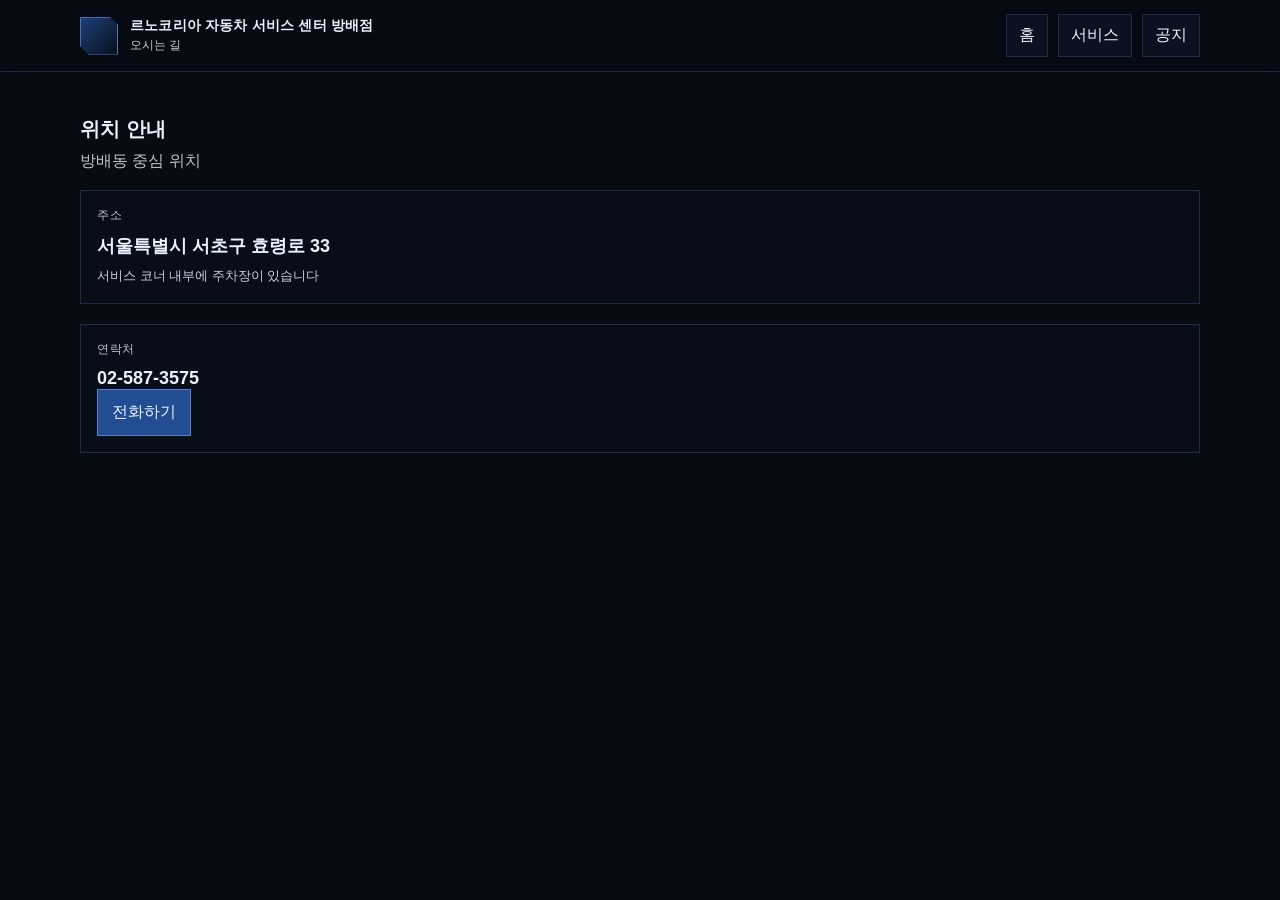
==== location.html @ 2733fbb9 "Add files via upload" ====
<!doctype html>
<html lang="ko">
<head>
  <meta charset="utf-8" />
  <meta name="viewport" content="width=device-width, initial-scale=1" />
  <title>오시는 길</title>
  <link rel="stylesheet" href="style.css" />
</head>
<body>

<header class="header">
  <div class="container header-inner">
    <div class="brand">
      <div class="brand-mark"></div>
      <div class="brand-text">
        <div class="brand-name">르노코리아 자동차 서비스 센터 방배점</div>
        <div class="brand-sub">오시는 길</div>
      </div>
    </div>
    <nav class="nav">
      <a href="index.html" class="nav-link">홈</a>
      <a href="service.html" class="nav-link">서비스</a>
      <a href="notice.html" class="nav-link">공지</a>
    </nav>
  </div>
</header>

<main class="section">
  <div class="container">

    <div class="section-head">
      <h2 class="section-title">위치 안내</h2>
      <p class="section-sub">방배동 중심 위치</p>
    </div>

    <div class="panel">
      <div class="panel-label">주소</div>
      <div class="panel-value">서울특별시 서초구 효령로 33</div>
      <div class="panel-mini">서비스 코너 내부에 주차장이 있습니다</div>
    </div>

    <div class="panel" style="margin-top:20px;">
      <div class="panel-label">연락처</div>
      <div class="panel-value">02-587-3575</div>
      <div class="panel-actions">
        <a class="btn btn-primary" href="tel:025873575">전화하기</a>
      </div>
    </div>

  </div>
</main>

</body>
</html>
---- style.css ----
/* ===== 기본 리셋 ===== */
* { box-sizing: border-box; }
html, body { margin: 0; padding: 0; }
body { font-family: Arial, Helvetica, sans-serif; background: #070b12; color: #eaf0ff; }

/* ===== 공통 ===== */
.container { width: min(1120px, 92%); margin: 0 auto; }
.text-link { color: #8fb7ff; text-decoration: none; }
.text-link:hover { text-decoration: underline; }

/* ===== 헤더 ===== */
.header{
  position: sticky; top: 0; z-index: 50;
  background: rgba(7, 11, 18, 0.72);
  backdrop-filter: blur(10px);
  border-bottom: 1px solid rgba(130,170,255,0.18);
}
.header-inner{
  display: flex; align-items: center; justify-content: space-between;
  padding: 14px 0;
}
.brand{ display: flex; align-items: center; gap: 12px; }
.brand-mark{
  width: 38px; height: 38px;
  border: 1px solid rgba(130,170,255,0.55);
  background: linear-gradient(135deg, rgba(56,130,246,0.45), rgba(59,130,246,0.05));
  clip-path: polygon(0 0, 78% 0, 100% 22%, 100% 100%, 22% 100%, 0 78%);
}
.brand-name{ font-weight: 800; font-size: 14px; letter-spacing: 0.2px; }
.brand-sub{ font-size: 12px; opacity: 0.85; margin-top: 2px; }

.nav{ display: flex; gap: 10px; }
.nav-link{
  color: #eaf0ff; text-decoration: none;
  padding: 10px 12px;
  border: 1px solid rgba(130,170,255,0.18);
  border-radius: 0; /* 각지게 */
  background: rgba(20, 30, 55, 0.35);
}
.nav-link:hover{
  border-color: rgba(130,170,255,0.55);
  background: rgba(20, 30, 55, 0.6);
}

/* ===== 히어로 ===== */
.hero{
  min-height: 78vh;
  position: relative;
  border-bottom: 1px solid rgba(130,170,255,0.18);
  background:
    linear-gradient(180deg, rgba(7,11,18,0.4), rgba(7,11,18,0.95)),
    url("image/hero.jpg") center / cover no-repeat;
}
.hero-inner{ padding: 56px 0; display: flex; }
.hero-card{
  max-width: 520px;
  border: 1px solid rgba(130,170,255,0.22);
  background: rgba(10, 16, 30, 0.62);
  padding: 20px;
  box-shadow: 0 0 0 1px rgba(20, 40, 90, 0.15) inset;
}
.hero-kicker{
  font-size: 12px;
  letter-spacing: 1.4px;
  opacity: 0.9;
  color: #8fb7ff;
}
.hero-title{
  margin: 10px 0 10px;
  font-size: 34px;
  line-height: 1.1;
}
.hero-desc{
  margin: 0 0 14px;
  opacity: 0.9;
  line-height: 1.6;
}
.hero-actions{ display: flex; gap: 10px; margin-top: 14px; }
.btn{
  display: inline-block;
  padding: 12px 14px;
  text-decoration: none;
  border: 1px solid rgba(130,170,255,0.25);
  border-radius: 0;
  color: #eaf0ff;
}
.btn-primary{
  background: rgba(56,130,246,0.55);
  border-color: rgba(130,170,255,0.55);
}
.btn-primary:hover{ background: rgba(56,130,246,0.75); }
.btn-ghost{
  background: rgba(20, 30, 55, 0.35);
}
.btn-ghost:hover{ background: rgba(20, 30, 55, 0.6); }

.hero-meta{ display: flex; gap: 8px; margin-top: 14px; flex-wrap: wrap; }
.pill{
  font-size: 12px;
  padding: 8px 10px;
  border: 1px solid rgba(130,170,255,0.18);
  background: rgba(20, 30, 55, 0.25);
}

/* ===== 섹션 ===== */
.section{ padding: 44px 0; }
.section-alt{ background: rgba(10, 16, 30, 0.5); border-top: 1px solid rgba(130,170,255,0.12); }
.section-head{ margin-bottom: 18px; }
.section-title{ margin: 0; font-size: 20px; }
.section-sub{ margin: 8px 0 0; opacity: 0.8; }

/* ===== 카드 그리드 ===== */
.grid{
  display: grid;
  grid-template-columns: repeat(3, 1fr);
  gap: 14px;
}
.card{
  text-decoration: none;
  color: inherit;
  border: 1px solid rgba(130,170,255,0.2);
  background: rgba(10, 16, 30, 0.55);
  padding: 16px;
}
.card:hover{
  border-color: rgba(130,170,255,0.55);
  background: rgba(10, 16, 30, 0.75);
}
.card-top{ display: flex; align-items: center; gap: 10px; }
.card-icon{
  width: 28px; height: 28px;
  border: 1px solid rgba(130,170,255,0.35);
  background: rgba(56,130,246,0.2);
  clip-path: polygon(0 0, 85% 0, 100% 25%, 100% 100%, 15% 100%, 0 75%);
}
.card-title{ font-weight: 800; }
.card-desc{ margin-top: 10px; opacity: 0.85; line-height: 1.6; }
.card-cta{ margin-top: 12px; color: #8fb7ff; font-weight: 700; }

/* ===== 하단 정보 ===== */
.info{
  display: grid;
  grid-template-columns: repeat(3, 1fr);
  gap: 14px;
  padding: 28px 0;
}
.info-block{
  border: 1px solid rgba(130,170,255,0.16);
  background: rgba(7, 11, 18, 0.35);
  padding: 14px;
}
.info-label{ font-size: 12px; opacity: 0.8; }
.info-value{ margin-top: 8px; font-weight: 700; }

/* ===== 푸터 ===== */
.footer{
  border-top: 1px solid rgba(130,170,255,0.12);
  padding: 18px 0;
  opacity: 0.85;
}
.footer-inner{
  display: flex; justify-content: space-between; gap: 12px; flex-wrap: wrap;
}
.footer-mini{ opacity: 0.7; font-size: 12px; }

/* ===== 반응형(핸드폰) ===== */
@media (max-width: 900px){
  .grid{ grid-template-columns: 1fr; }
  .info{ grid-template-columns: 1fr; }
  .hero-title{ font-size: 28px; }
  .nav{ gap: 6px; }
  .nav-link{ padding: 9px 10px; font-size: 13px; }
}
/* ===== 빠른 문의 바 ===== */
.quickbar{
  padding: 18px 0;
  border-bottom: 1px solid rgba(130,170,255,0.12);
  background: rgba(10, 16, 30, 0.55);
}

.quickbar-inner{
  display: flex;
  align-items: center;
  justify-content: space-between;
  gap: 14px;
  flex-wrap: wrap;
}

.qb-title{
  font-weight: 900;
  letter-spacing: 0.2px;
}

.qb-sub{
  margin-top: 4px;
  font-size: 12px;
  opacity: 0.85;
}

.quickbar-actions{
  display: flex;
  gap: 10px;
  flex-wrap: wrap;
}

.action{
  display: inline-block;
  padding: 10px 12px;
  text-decoration: none;
  border: 1px solid rgba(130,170,255,0.22);
  background: rgba(20, 30, 55, 0.35);
  color: #eaf0ff;
  border-radius: 0;
  font-weight: 700;
}

.action:hover{
  border-color: rgba(130,170,255,0.55);
  background: rgba(20, 30, 55, 0.6);
}

.action-primary{
  background: rgba(56,130,246,0.65);
  border-color: rgba(130,170,255,0.6);
}

.action-primary:hover{
  background: rgba(56,130,246,0.85);
}

/* ===== 오시는 길/운영 정보 패널 ===== */
.info-grid{
  display: grid;
  grid-template-columns: repeat(3, 1fr);
  gap: 14px;
  margin-top: 16px;
}

.panel{
  border: 1px solid rgba(130,170,255,0.18);
  background: rgba(10, 16, 30, 0.55);
  padding: 16px;
}

.panel-accent{
  border-color: rgba(130,170,255,0.5);
  box-shadow: 0 0 0 1px rgba(56,130,246,0.18) inset;
}

.panel-label{
  font-size: 12px;
  opacity: 0.8;
  letter-spacing: 0.6px;
}

.panel-value{
  margin-top: 10px;
  font-size: 18px;
  font-weight: 900;
}

.panel-mini{
  margin-top: 8px;
  opacity: 0.85;
  line-height: 1.6;
  font-size: 13px;
}

.panel-link{
  display: inline-block;
  margin-top: 12px;
  color: #8fb7ff;
  text-decoration: none;
  font-weight: 800;
}

.panel-link:hover{
  text-decoration: underline;
}

.pill-row{
  display: flex;
  gap: 8px;
  flex-wrap: wrap;
  margin-top: 12px;
}

/* 기존 .pill이 있으면 그대로 사용, 없으면 아래로 대체 */
.pill{
  font-size: 12px;
  padding: 8px 10px;
  border: 1px solid rgba(130,170,255,0.18);
  background: rgba(20, 30, 55, 0.25);
}

/* ===== 반응형 ===== */
@media (max-width: 900px){
  .info-grid{ grid-template-columns: 1fr; }
}
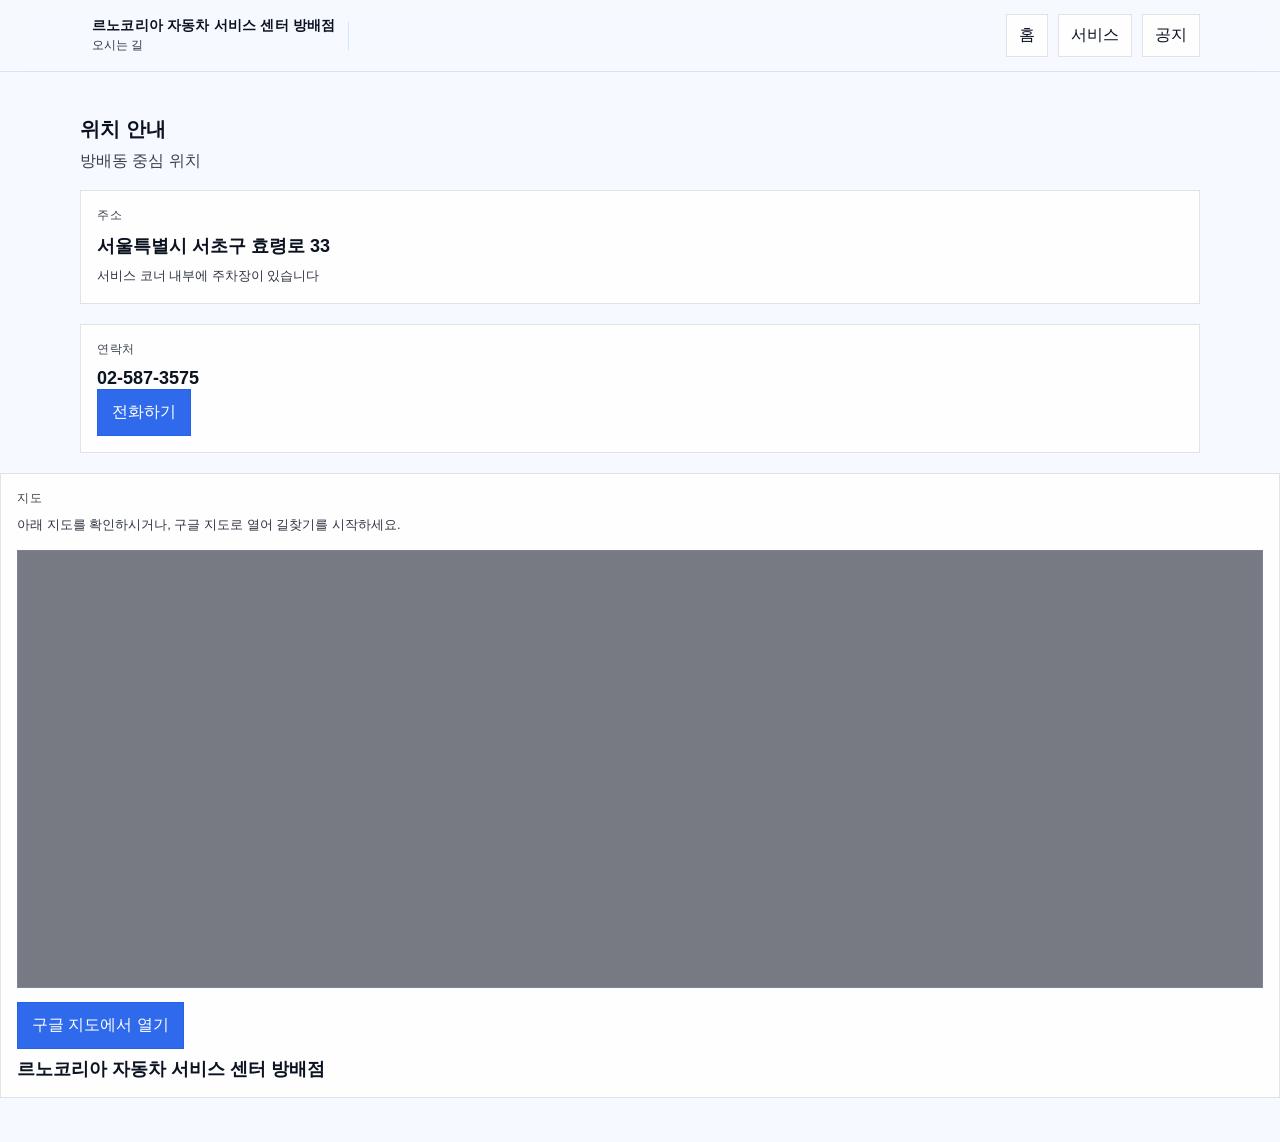
==== commit 224716c4: "Add files via upload" ====
--- a/location.html
+++ b/location.html
@@ -48,6 +48,31 @@
     </div>
 
   </div>
+  <div class="panel" style="margin-top:20px;">
+  <div class="panel-label">지도</div>
+  <div class="panel-mini">
+    아래 지도를 확인하시거나, 구글 지도로 열어 길찾기를 시작하세요.
+  </div>
+
+  <div class="map-wrap">
+    <iframe
+      src="https://www.google.com/maps?q=서울특별시%20서초구%20효령로%2033&output=embed"
+      loading="lazy"
+      referrerpolicy="no-referrer-when-downgrade">
+    </iframe>
+  </div>
+
+  <div style="margin-top:14px;">
+    <a class="btn btn-primary"
+       target="_blank"
+       href="https://www.google.com/maps/search/?api=1&query=서울특별시%20서초구%20효령로%2033">
+      구글 지도에서 열기
+    </a>
+    <div class="panel-value" style="margin-top:8px;">
+  르노코리아 자동차 서비스 센터 방배점
+</div>
+  </div>
+</div>
 </main>
 
 </body>
--- a/style.css
+++ b/style.css
@@ -19,15 +19,21 @@
   display: flex; align-items: center; justify-content: space-between;
   padding: 14px 0;
 }
-.brand{ display: flex; align-items: center; gap: 12px; }
-.brand-mark{
-  width: 38px; height: 38px;
-  border: 1px solid rgba(130,170,255,0.55);
-  background: linear-gradient(135deg, rgba(56,130,246,0.45), rgba(59,130,246,0.05));
-  clip-path: polygon(0 0, 78% 0, 100% 22%, 100% 100%, 22% 100%, 0 78%);
+.brand{ display: flex; align-items: center; gap: 12px; position:relative;}
+.brand-logo{
+  height: 34px;
+  width: auto;
+  object-fit: contain;
+  display: block;
 }
 .brand-name{ font-weight: 800; font-size: 14px; letter-spacing: 0.2px; }
 .brand-sub{ font-size: 12px; opacity: 0.85; margin-top: 2px; }
+.brand::after{
+  content:"";
+  width:1px;
+  height:28px;
+  background:rgba(130,170,255,0.3);
+}
 
 .nav{ display: flex; gap: 10px; }
 .nav-link{
@@ -296,4 +302,140 @@
 /* ===== 반응형 ===== */
 @media (max-width: 900px){
   .info-grid{ grid-template-columns: 1fr; }
+}
+.map-wrap{
+  margin-top: 14px;
+  border: 1px solid rgba(130,170,255,0.18);
+  background: rgba(10, 16, 30, 0.55);
+  padding: 8px;
+}
+
+.map-wrap iframe{
+  width: 100%;
+  height: 420px;
+  border: 0;
+  display: block;
+}
+/* ===== Light Theme Override (화이트 테크) ===== */
+
+/* 전체 배경/글자 */
+body{
+  background: #f6f9ff;
+  color: #0b1220;
+}
+
+/* 헤더 */
+.header{
+  background: rgba(246, 249, 255, 0.85);
+  border-bottom: 1px solid rgba(17, 24, 39, 0.10);
+}
+
+.nav-link{
+  color: #0b1220;
+  background: rgba(255,255,255,0.85);
+  border: 1px solid rgba(17, 24, 39, 0.12);
+}
+
+.nav-link:hover{
+  background: rgba(235, 243, 255, 1);
+  border-color: rgba(37, 99, 235, 0.35);
+}
+
+/* 히어로: 어두운 오버레이 대신 밝은 오버레이로 */
+.hero{
+  background:
+    linear-gradient(180deg, rgba(246,249,255,0.55), rgba(246,249,255,0.92)),
+    url("image/hero.jpg") center / cover no-repeat;
+  border-bottom: 1px solid rgba(17, 24, 39, 0.10);
+}
+
+/* 히어로 카드 */
+.hero-card{
+  background: rgba(255,255,255,0.88);
+  border: 1px solid rgba(17, 24, 39, 0.12);
+  box-shadow: 0 8px 22px rgba(15, 23, 42, 0.08);
+}
+
+.hero-kicker{ color: #2563eb; }
+.hero-desc{ color: rgba(11, 18, 32, 0.80); }
+
+/* 버튼 */
+.btn{
+  color: #0b1220;
+  background: rgba(255,255,255,0.85);
+  border: 1px solid rgba(17, 24, 39, 0.14);
+}
+
+.btn-primary{
+  color: white;
+  background: rgba(37, 99, 235, 0.95);
+  border-color: rgba(37, 99, 235, 0.95);
+}
+
+.btn-primary:hover{
+  background: rgba(37, 99, 235, 1);
+}
+
+.btn-ghost:hover{
+  background: rgba(235, 243, 255, 1);
+}
+
+/* 빠른 문의 바 */
+.quickbar{
+  background: rgba(255,255,255,0.75);
+  border-bottom: 1px solid rgba(17, 24, 39, 0.10);
+}
+
+.action{
+  color: #0b1220;
+  background: rgba(255,255,255,0.85);
+  border: 1px solid rgba(17, 24, 39, 0.14);
+}
+
+.action:hover{
+  background: rgba(235, 243, 255, 1);
+  border-color: rgba(37, 99, 235, 0.35);
+}
+
+.action-primary{
+  color: white;
+  background: rgba(37, 99, 235, 0.95);
+  border-color: rgba(37, 99, 235, 0.95);
+}
+
+/* 카드/패널 */
+.card,
+.panel,
+.info-block{
+  background: rgba(255,255,255,0.88);
+  border: 1px solid rgba(17, 24, 39, 0.12);
+}
+
+.card:hover{
+  background: rgba(255,255,255,1);
+  border-color: rgba(37, 99, 235, 0.28);
+}
+
+.card-cta,
+.panel-link,
+.text-link{
+  color: #2563eb;
+}
+
+/* pill */
+.pill{
+  background: rgba(235, 243, 255, 1);
+  border: 1px solid rgba(37, 99, 235, 0.22);
+  color: #0b1220;
+}
+
+/* 섹션 alt 배경 */
+.section-alt{
+  background: rgba(235, 243, 255, 0.65);
+  border-top: 1px solid rgba(17, 24, 39, 0.10);
+}
+
+/* 푸터 */
+.footer{
+  border-top: 1px solid rgba(17, 24, 39, 0.10);
 }
